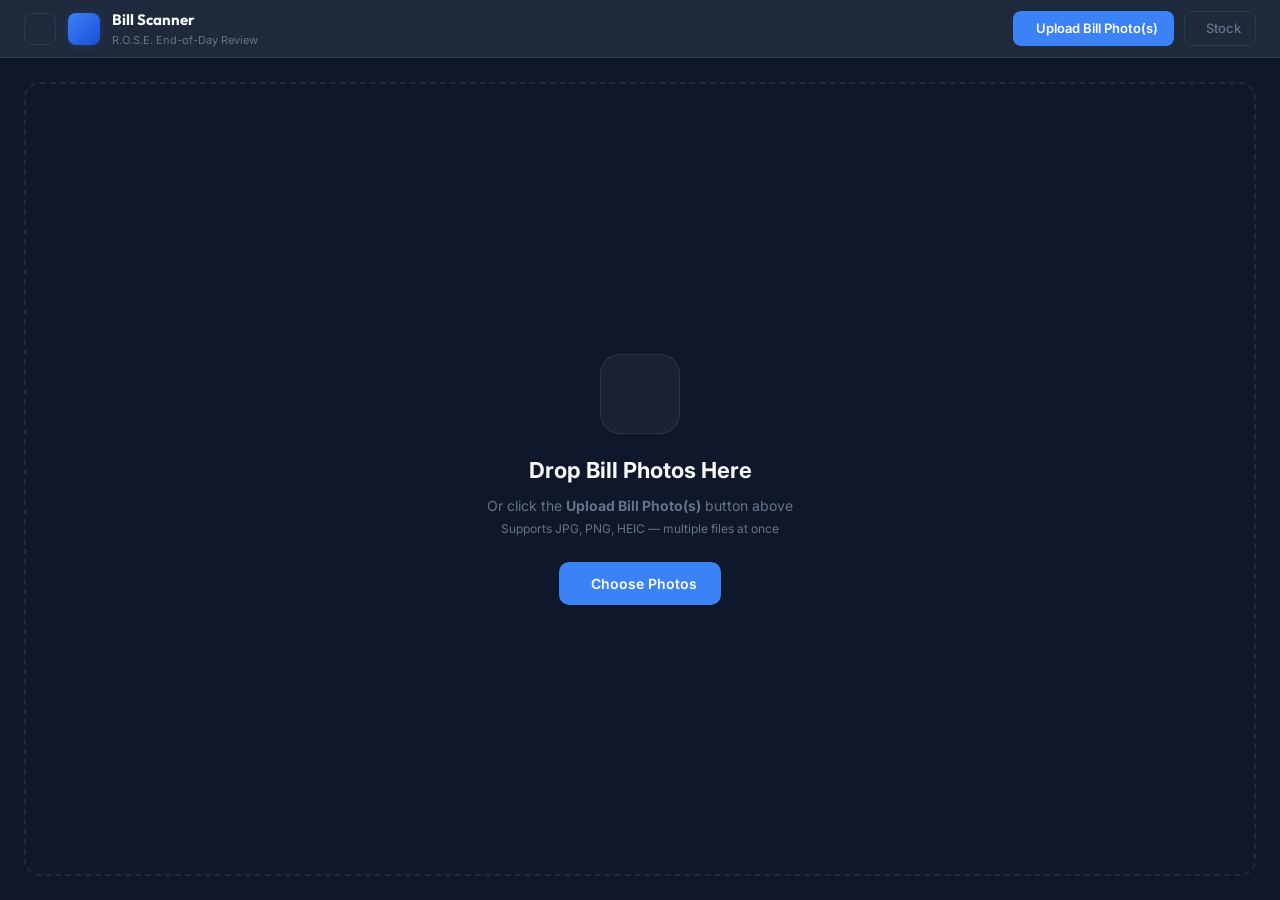
==== static/scan.html @ 7649dea7 "Update workshop command center" ====
<!DOCTYPE html>
<html lang="th">
<head>
  <meta charset="UTF-8">
  <meta name="viewport" content="width=device-width, initial-scale=1.0">
  <title>🧾 Bill Scanner — R.O.S.E.</title>
  <link href="https://fonts.googleapis.com/css2?family=Inter:wght@300;400;500;600;700&family=Outfit:wght@600;700;800&display=swap" rel="stylesheet">
  <script src="https://unpkg.com/lucide@latest"></script>
  <link rel="stylesheet" href="/static/chat.css">
  <link rel="stylesheet" href="/static/scan.css">
</head>
<body class="scan-page">

  <!-- ── TOP HEADER ── -->
  <header class="scan-topbar">
    <div class="scan-brand">
      <a href="/dashboard" class="back-link"><i data-lucide="arrow-left"></i></a>
      <div class="brand-icon-wrap sm"><i data-lucide="scan-line"></i></div>
      <div>
        <span class="brand-title">Bill Scanner</span>
        <span class="brand-sub">R.O.S.E. End-of-Day Review</span>
      </div>
    </div>

    <div class="scan-queue-info" id="queue-info" style="display:none">
      <button class="queue-nav" id="btn-prev" onclick="navigateQueue(-1)"><i data-lucide="chevron-left"></i></button>
      <span id="queue-label">Bill 1 of 1</span>
      <button class="queue-nav" id="btn-next" onclick="navigateQueue(1)"><i data-lucide="chevron-right"></i></button>
    </div>

    <div class="scan-header-actions">
      <label class="btn-upload" for="file-input">
        <i data-lucide="upload"></i> Upload Bill Photo(s)
        <input type="file" id="file-input" accept="image/*" multiple style="display:none" onchange="handleFileUpload(event)">
      </label>
      <a href="/stock" class="btn-secondary"><i data-lucide="package"></i> Stock</a>
    </div>
  </header>

  <!-- ── UPLOAD DROP ZONE (shown when no bill) ── -->
  <div class="drop-zone" id="drop-zone" ondragover="event.preventDefault()" ondrop="handleDrop(event)">
    <div class="drop-zone-inner">
      <div class="drop-icon"><i data-lucide="scan-line"></i></div>
      <h2>Drop Bill Photos Here</h2>
      <p>Or click the <strong>Upload Bill Photo(s)</strong> button above</p>
      <p class="drop-hint">Supports JPG, PNG, HEIC — multiple files at once</p>
      <label class="btn-upload-lg" for="file-input">
        <i data-lucide="image-plus"></i> Choose Photos
      </label>
    </div>
  </div>

  <!-- ── SPLIT VIEW (shown when bill is loaded) ── -->
  <div class="scan-split" id="scan-split" style="display:none">

    <!-- LEFT: Bill image -->
    <div class="scan-left" id="scan-left">
      <div class="image-toolbar">
        <span class="img-label" id="img-label">bill_photo.jpg</span>
        <div class="img-tools">
          <button onclick="zoomIn()" title="Zoom in"><i data-lucide="zoom-in"></i></button>
          <button onclick="zoomOut()" title="Zoom out"><i data-lucide="zoom-out"></i></button>
          <button onclick="resetZoom()" title="Reset zoom"><i data-lucide="maximize-2"></i></button>
        </div>
      </div>
      <div class="image-viewport" id="image-viewport">
        <img id="bill-image" src="" alt="Bill photo" draggable="false">
      </div>
      <div class="ai-badge" id="ai-badge">
        <i data-lucide="cpu"></i> <span id="ai-badge-text">AI Extracted</span>
      </div>
    </div>

    <!-- RIGHT: Editable review form -->
    <div class="scan-right" id="scan-right">
      <div class="review-scroll">

        <!-- Math check banner -->
        <div class="math-banner" id="math-banner" style="display:none">
          <i data-lucide="alert-triangle"></i>
          <span id="math-banner-text">Total mismatch — please verify amounts</span>
        </div>

        <!-- Section: Customer & Vehicle -->
        <div class="review-section">
          <div class="section-label"><i data-lucide="user"></i> Customer Info</div>
          <div class="review-grid">
            <div class="review-field">
              <label>Customer Name</label>
              <input type="text" id="r-customer-name" placeholder="ชื่อลูกค้า">
            </div>
            <div class="review-field">
              <label>Phone</label>
              <input type="text" id="r-customer-phone" placeholder="08X-XXX-XXXX">
            </div>
          </div>
        </div>

        <div class="review-section">
          <div class="section-label"><i data-lucide="car"></i> Vehicle Info</div>
          <div class="review-grid">
            <div class="review-field">
              <label>License Plate ★</label>
              <input type="text" id="r-plate" placeholder="กข 1234 กรุงเทพ">
            </div>
            <div class="review-field">
              <label>Year</label>
              <input type="number" id="r-year" placeholder="2020" min="1990" max="2030">
            </div>
            <div class="review-field">
              <label>Brand</label>
              <input type="text" id="r-brand" placeholder="Toyota" list="brand-list">
              <datalist id="brand-list">
                <option value="Toyota"><option value="Honda"><option value="Isuzu">
                <option value="Mitsubishi"><option value="Nissan"><option value="Mazda">
                <option value="Ford"><option value="Chevrolet"><option value="BMW">
                <option value="Mercedes-Benz"><option value="Suzuki"><option value="Subaru">
              </datalist>
            </div>
            <div class="review-field">
              <label>Model</label>
              <input type="text" id="r-model" placeholder="Camry">
            </div>
            <div class="review-field" style="grid-column:span 2">
              <label>Submodel / Grade</label>
              <input type="text" id="r-submodel" placeholder="e.g. 2.5 Hybrid, 1.6 Turbo, 4x4 AT">
            </div>
            <div class="review-field">
              <label>Engine Size</label>
              <input type="text" id="r-engine" placeholder="e.g. 2.5L, 1600cc">
            </div>
            <div class="review-field">
              <label>Fuel Type</label>
              <select id="r-fuel">
                <option value="">— Select —</option>
                <option value="เบนซิน">⛽ เบนซิน (Gasoline)</option>
                <option value="ดีเซล">⛽ ดีเซล (Diesel)</option>
                <option value="ไฮบริด">⚡ ไฮบริด (Hybrid)</option>
                <option value="EV">🔋 EV (Electric)</option>
                <option value="LPG">LPG / NGV</option>
              </select>
            </div>
            <div class="review-field">
              <label>Transmission</label>
              <select id="r-transmission">
                <option value="">— Select —</option>
                <option value="อัตโนมัติ">อัตโนมัติ (Auto)</option>
                <option value="ธรรมดา">ธรรมดา (Manual)</option>
                <option value="CVT">CVT</option>
                <option value="DCT">DCT (Dual Clutch)</option>
              </select>
            </div>
            <div class="review-field">
              <label>Color</label>
              <input type="text" id="r-color" placeholder="e.g. ขาว, ดำ, เทา">
            </div>
            <div class="review-field">
              <label>Mileage (km)</label>
              <input type="number" id="r-mileage" placeholder="52000">
            </div>
            <div class="review-field">
              <label>Date</label>
              <input type="text" id="r-date" placeholder="DD/MM/YYYY">
            </div>
          </div>
        </div>

        <!-- Section: Parts & Services -->
        <div class="review-section">
          <div class="section-label"><i data-lucide="wrench"></i> Parts & Services</div>
          <table class="items-table" id="items-table">
            <thead>
              <tr>
                <th>Description</th>
                <th class="num-col">Qty</th>
                <th class="num-col">Unit Price ฿</th>
                <th class="num-col">Total ฿</th>
                <th class="act-col"></th>
              </tr>
            </thead>
            <tbody id="items-tbody">
              <!-- rows injected by JS -->
            </tbody>
          </table>
          <button class="btn-add-row" onclick="addItemRow()">
            <i data-lucide="plus"></i> Add Row
          </button>
        </div>

        <!-- Section: Totals -->
        <div class="review-section">
          <div class="review-grid">
            <div class="review-field">
              <label>Mechanic</label>
              <input type="text" id="r-mechanic" placeholder="ช่างสมชาย">
            </div>
            <div class="review-field">
              <label>Labor Cost ฿</label>
              <input type="number" id="r-labor" placeholder="500" step="0.01" oninput="recalcTotal()">
            </div>
            <div class="review-field total-field" style="grid-column:span 2">
              <label>Grand Total ฿</label>
              <input type="number" id="r-total" placeholder="0.00" step="0.01">
              <span class="total-auto-note" id="total-auto-note"></span>
            </div>
          </div>
          <div class="review-field" style="margin-top:8px">
            <label>Notes</label>
            <textarea id="r-notes" rows="2" placeholder="หมายเหตุ..."></textarea>
          </div>
        </div>

        <!-- Action buttons -->
        <div class="review-actions">
          <button class="btn-reject" onclick="rejectBill()">
            <i data-lucide="x-circle"></i> Reject
          </button>
          <button class="btn-confirm-bill" id="btn-confirm" onclick="confirmBill()">
            <i data-lucide="check-circle"></i> Confirm & Post
          </button>
        </div>

      </div><!-- /review-scroll -->
    </div><!-- /scan-right -->
  </div><!-- /scan-split -->

  <!-- Processing overlay -->
  <div class="processing-overlay" id="processing-overlay" style="display:none">
    <div class="processing-box">
      <div class="processing-spinner"></div>
      <div class="processing-label" id="processing-label">AI is reading the bill...</div>
    </div>
  </div>

  <!-- Success toast -->
  <div id="toast-container" class="toast-container"></div>

  <script src="/static/scan.js"></script>
</body>
</html>
---- static/chat.css ----
/* ── Auto Service Command Center — chat.css v3.0.0 ── */
@import url('https://fonts.googleapis.com/css2?family=Kanit:wght@300;400;500;600;700&family=Outfit:wght@500;600;700;800&family=Sarabun:wght@300;400;500;600;700&display=swap');

:root {
  --bg-app:        #0f172a;
  --bg-sidebar:    #1e293b;
  --bg-card:       rgba(30, 41, 59, 0.7);
  --bg-card-solid: #1e293b;
  --bg-input:      #0f172a;
  --border:        rgba(255, 255, 255, 0.08);
  --text-primary:  #f8fafc;
  --text-secondary: #94a3b8;
  --text-muted:    #64748b;
  --accent:        #3b82f6;
  --accent-hover:  #2563eb;
  --accent-glow:   rgba(59, 130, 246, 0.2);
  --success:       #10b981;
  --danger:        #ef4444;
  --warning:       #f59e0b;
  --sidebar-w:     250px;
  --radius-lg:     14px;
  --radius-md:     10px;
  --radius-sm:     6px;
}

*, *::before, *::after { box-sizing: border-box; margin: 0; padding: 0; }
html, body { height: 100%; overflow: hidden; }
body {
  font-family: 'Kanit', 'Sarabun', 'Inter', sans-serif;
  background: radial-gradient(circle at top right, #1e293b 0%, #0f172a 60%, #090d16 100%);
  color: var(--text-primary);
  font-size: 14px;
  line-height: 1.5;
}

/* App Layout Shell */
.app-shell {
  display: flex;
  height: 100vh;
  width: 100vw;
  overflow: hidden;
  position: relative;
}

/* ── 1. SIDEBAR ── */
.sidebar {
  width: var(--sidebar-w);
  min-width: var(--sidebar-w);
  background: var(--bg-sidebar);
  border-right: 1px solid var(--border);
  display: flex;
  flex-direction: column;
  padding: 16px 12px;
  overflow-y: auto;
  z-index: 10;
}

.sidebar-brand {
  display: flex;
  align-items: center;
  gap: 12px;
  padding: 8px 6px 16px 6px;
  margin-bottom: 8px;
  border-bottom: 1px solid var(--border);
}

.brand-icon-wrap {
  width: 40px; height: 40px;
  border-radius: var(--radius-md);
  background: linear-gradient(135deg, #3b82f6, #1d4ed8);
  display: flex; align-items: center; justify-content: center;
  color: #fff;
  box-shadow: 0 0 12px var(--accent-glow);
}

.sidebar-brand h1 {
  font-family: 'Outfit', sans-serif;
  font-size: 1.1rem;
  font-weight: 700;
  background: linear-gradient(to right, #ffffff, #93c5fd);
  -webkit-background-clip: text;
  -webkit-text-fill-color: transparent;
  line-height: 1.1;
}

.sidebar-brand span {
  font-size: 0.75rem;
  color: var(--text-muted);
}

.sidebar-section-label {
  font-size: 0.7rem;
  font-weight: 700;
  letter-spacing: 0.05em;
  color: var(--text-muted);
  padding: 12px 10px 4px 10px;
}

.side-nav {
  display: flex;
  flex-direction: column;
  gap: 2px;
}

.nav-item {
  display: flex;
  align-items: center;
  gap: 10px;
  padding: 9px 12px;
  border-radius: var(--radius-sm);
  color: var(--text-secondary);
  text-decoration: none;
  font-size: 0.88rem;
  font-weight: 400;
  transition: all 0.15s ease;
  position: relative;
}

.nav-item svg { width: 17px; height: 17px; color: var(--text-muted); transition: color 0.15s; }

.nav-item:hover {
  background: rgba(255, 255, 255, 0.05);
  color: var(--text-primary);
}

.nav-item:hover svg { color: #60a5fa; }

.nav-item.active {
  background: var(--accent-glow);
  color: #60a5fa;
  font-weight: 500;
  border-left: 3px solid var(--accent);
}

.nav-item.active svg { color: #60a5fa; }

.nav-item .badge {
  margin-left: auto;
  background: rgba(59, 130, 246, 0.2);
  color: #60a5fa;
  padding: 1px 7px;
  border-radius: 10px;
  font-size: 0.75rem;
  font-weight: 600;
}

.nav-item .badge.danger {
  background: rgba(239, 68, 68, 0.2);
  color: #f87171;
}

.sidebar-footer {
  padding-top: 12px;
  border-top: 1px solid var(--border);
  display: flex;
  flex-direction: column;
  gap: 6px;
  font-size: 0.8rem;
}

.api-status { display: flex; align-items: center; gap: 6px; color: var(--text-secondary); }
.status-dot { width: 8px; height: 8px; border-radius: 50%; background: var(--success); box-shadow: 0 0 8px var(--success); }
.track-link { color: #60a5fa; text-decoration: none; display: inline-flex; align-items: center; gap: 4px; }
.track-link:hover { text-decoration: underline; }

/* ── 2. MAIN WORKSPACE ── */
.workspace-main {
  flex: 1;
  display: flex;
  flex-direction: column;
  height: 100vh;
  overflow: hidden;
  background: rgba(15, 23, 42, 0.4);
}

.top-header {
  height: 60px;
  padding: 0 24px;
  background: rgba(30, 41, 59, 0.8);
  backdrop-filter: blur(12px);
  border-bottom: 1px solid var(--border);
  display: flex;
  align-items: center;
  justify-content: space-between;
  gap: 16px;
}

.header-search {
  display: flex;
  align-items: center;
  gap: 10px;
  background: var(--bg-input);
  border: 1px solid var(--border);
  padding: 8px 14px;
  border-radius: var(--radius-md);
  width: 360px;
}

.header-search svg { color: var(--text-muted); width: 16px; height: 16px; }
.header-search input {
  background: transparent;
  border: none;
  outline: none;
  color: var(--text-primary);
  width: 100%;
  font-size: 0.85rem;
}

.header-actions { display: flex; align-items: center; gap: 12px; }

.btn-primary {
  background: linear-gradient(135deg, #2563eb, #1d4ed8);
  color: #fff;
  border: none;
  padding: 8px 16px;
  border-radius: var(--radius-sm);
  font-size: 0.88rem;
  font-weight: 500;
  cursor: pointer;
  display: inline-flex;
  align-items: center;
  gap: 6px;
  transition: transform 0.15s, box-shadow 0.15s;
}

.btn-primary:hover { transform: translateY(-1px); box-shadow: 0 4px 12px var(--accent-glow); }

.btn-secondary {
  background: rgba(255, 255, 255, 0.08);
  color: var(--text-primary);
  border: 1px solid var(--border);
  padding: 8px 16px;
  border-radius: var(--radius-sm);
  font-size: 0.88rem;
  cursor: pointer;
  display: inline-flex;
  align-items: center;
  gap: 6px;
}

.btn-secondary:hover { background: rgba(255, 255, 255, 0.12); }

.btn-icon {
  width: 36px; height: 36px;
  border-radius: var(--radius-sm);
  background: rgba(255, 255, 255, 0.05);
  border: 1px solid var(--border);
  color: var(--text-primary);
  display: flex; align-items: center; justify-content: center;
  cursor: pointer;
}

.btn-icon:hover { background: rgba(255, 255, 255, 0.1); }

.user-profile {
  display: flex;
  align-items: center;
  gap: 10px;
  padding-left: 12px;
  border-left: 1px solid var(--border);
}

.user-profile img { width: 34px; height: 34px; border-radius: 50%; object-fit: cover; }
.user-name { font-size: 0.85rem; font-weight: 500; }
.user-role { font-size: 0.72rem; color: var(--text-muted); }

/* Tab Content Areas */
.tab-content {
  flex: 1;
  padding: 24px;
  overflow-y: auto;
  display: none;
}

.tab-content.active { display: block; }

.section-title-bar {
  display: flex;
  justify-content: space-between;
  align-items: center;
  margin-bottom: 20px;
}

.section-title-bar h2 {
  font-size: 1.25rem;
  font-weight: 600;
  display: flex;
  align-items: center;
  gap: 10px;
  color: #93c5fd;
}

/* KPI Cards Grid */
.kpi-grid {
  display: grid;
  grid-template-columns: repeat(4, 1fr);
  gap: 16px;
  margin-bottom: 24px;
}

.kpi-card {
  background: var(--bg-card);
  border: 1px solid var(--border);
  border-radius: var(--radius-lg);
  padding: 18px 20px;
  backdrop-filter: blur(8px);
}

.kpi-header {
  display: flex;
  justify-content: space-between;
  align-items: center;
  color: var(--text-secondary);
  font-size: 0.85rem;
}

.kpi-icon {
  width: 36px; height: 36px;
  border-radius: 8px;
  display: flex; align-items: center; justify-content: center;
}

.kpi-card.income .kpi-icon { background: rgba(16, 185, 129, 0.15); color: var(--success); }
.kpi-card.active-repairs .kpi-icon { background: rgba(59, 130, 246, 0.15); color: var(--accent); }
.kpi-card.low-stock .kpi-icon { background: rgba(245, 158, 11, 0.15); color: var(--warning); }
.kpi-card.overdue .kpi-icon { background: rgba(239, 68, 68, 0.15); color: var(--danger); }

.kpi-value {
  font-size: 1.6rem;
  font-weight: 700;
  margin: 10px 0 4px 0;
  font-family: 'Outfit', sans-serif;
}

.kpi-sub { font-size: 0.78rem; display: flex; align-items: center; gap: 4px; }
.kpi-sub.green { color: #34d399; }
.kpi-sub.blue { color: #60a5fa; }
.kpi-sub.amber { color: #fbbf24; }
.kpi-sub.red { color: #f87171; }

/* Dashboard Body Grid */
.dashboard-body-grid {
  display: grid;
  grid-template-columns: 2.2fr 1fr;
  gap: 20px;
}

.dash-card {
  background: var(--bg-card);
  border: 1px solid var(--border);
  border-radius: var(--radius-lg);
  padding: 20px;
}

.card-header {
  display: flex;
  justify-content: space-between;
  align-items: center;
  margin-bottom: 16px;
  padding-bottom: 12px;
  border-bottom: 1px solid var(--border);
}

.card-header h3 {
  font-size: 1rem;
  font-weight: 600;
  display: flex;
  align-items: center;
  gap: 8px;
  color: var(--text-primary);
}

.table-filter-pills { display: flex; gap: 6px; }

.pill {
  padding: 4px 10px;
  border-radius: 20px;
  font-size: 0.78rem;
  background: rgba(255, 255, 255, 0.05);
  border: 1px solid var(--border);
  color: var(--text-secondary);
  cursor: pointer;
}

.pill.active {
  background: rgba(59, 130, 246, 0.2);
  color: #60a5fa;
  border-color: var(--accent);
}

/* Data Tables */
.table-responsive { overflow-x: auto; }

.data-table {
  width: 100%;
  border-collapse: collapse;
  text-align: left;
  font-size: 0.85rem;
}

.data-table th {
  padding: 10px 12px;
  color: var(--text-muted);
  font-weight: 500;
  border-bottom: 1px solid var(--border);
  white-space: nowrap;
}

.data-table td {
  padding: 12px;
  border-bottom: 1px solid rgba(255, 255, 255, 0.04);
}

.data-table tbody tr:hover { background: rgba(255, 255, 255, 0.02); }

.status-badge {
  display: inline-flex;
  align-items: center;
  gap: 4px;
  padding: 3px 10px;
  border-radius: 12px;
  font-size: 0.76rem;
  font-weight: 500;
}

.status-badge.approved { background: rgba(16, 185, 129, 0.15); color: #34d399; }
.status-badge.pending { background: rgba(245, 158, 11, 0.15); color: #fbbf24; }
.status-badge.draft { background: rgba(59, 130, 246, 0.15); color: #60a5fa; }

.btn-sm {
  padding: 4px 8px;
  border-radius: 4px;
  background: rgba(255, 255, 255, 0.06);
  border: 1px solid var(--border);
  color: var(--text-primary);
  cursor: pointer;
  font-size: 0.78rem;
}

.btn-sm:hover { background: rgba(255, 255, 255, 0.12); }

/* POS Grid */
.pos-layout-grid {
  display: grid;
  grid-template-columns: 2fr 1fr;
  gap: 20px;
}

.pos-parts-grid {
  display: grid;
  grid-template-columns: repeat(auto-fill, minmax(180px, 1fr));
  gap: 12px;
  margin-top: 16px;
}

.pos-item-card {
  background: rgba(15, 23, 42, 0.6);
  border: 1px solid var(--border);
  border-radius: var(--radius-md);
  padding: 14px;
  cursor: pointer;
  transition: all 0.15s;
}

.pos-item-card:hover {
  border-color: var(--accent);
  transform: translateY(-2px);
}

.pos-item-title { font-weight: 500; margin-bottom: 4px; color: var(--text-primary); }
.pos-item-price { color: #34d399; font-weight: 600; }
.pos-item-stock { font-size: 0.75rem; color: var(--text-muted); }

.pos-cart-list { margin: 16px 0; min-height: 200px; }
.pos-total-row { display: flex; justify-content: space-between; font-size: 1.2rem; font-weight: 600; color: #34d399; }
.btn-block { width: 100%; justify-content: center; }

/* ── 3. FLOATING / BOTTOM AI COPILOT DRAWER ── */
.ai-copilot-drawer {
  position: fixed;
  bottom: 0;
  right: 24px;
  width: 480px;
  background: #1e293b;
  border: 1px solid var(--accent);
  border-bottom: none;
  border-radius: 16px 16px 0 0;
  box-shadow: 0 -8px 32px rgba(0, 0, 0, 0.5);
  z-index: 100;
  transition: transform 0.3s cubic-bezier(0.16, 1, 0.3, 1);
}

.ai-copilot-drawer.collapsed {
  transform: translateY(calc(100% - 56px));
}

.copilot-header {
  height: 56px;
  padding: 0 16px;
  display: flex;
  align-items: center;
  justify-content: space-between;
  background: linear-gradient(135deg, rgba(37, 99, 235, 0.2), rgba(30, 41, 59, 0.9));
  border-radius: 16px 16px 0 0;
  cursor: pointer;
  border-bottom: 1px solid var(--border);
}

.copilot-title { display: flex; align-items: center; gap: 10px; }
.copilot-avatar {
  width: 32px; height: 32px;
  border-radius: 50%;
  background: var(--accent);
  display: flex; align-items: center; justify-content: center;
  color: white;
}

.copilot-title strong { font-size: 0.9rem; color: var(--text-primary); }
.copilot-title small { display: block; font-size: 0.72rem; color: var(--text-secondary); }

.copilot-controls { display: flex; align-items: center; gap: 8px; }
.kbd-shortcut {
  font-size: 0.7rem;
  background: rgba(0, 0, 0, 0.4);
  padding: 2px 6px;
  border-radius: 4px;
  color: var(--text-muted);
}

.btn-icon-sm { background: none; border: none; color: var(--text-primary); cursor: pointer; }

.copilot-body {
  height: 420px;
  display: flex;
  flex-direction: column;
  background: var(--bg-app);
}

/* Agent Panel */
.agent-panel {
  background: rgba(15, 23, 42, 0.9);
  padding: 8px 12px;
  border-bottom: 1px solid var(--border);
  display: none;
}

.agent-panel.open { display: block; }

.agent-panel-header {
  display: flex;
  justify-content: space-between;
  font-size: 0.75rem;
  color: var(--text-secondary);
  margin-bottom: 6px;
}

.agent-panel-title { display: flex; align-items: center; gap: 6px; font-weight: 500; }
.agent-pulse-dot { width: 6px; height: 6px; border-radius: 50%; background: #60a5fa; box-shadow: 0 0 6px #60a5fa; }

.agent-pipeline-track {
  display: flex;
  gap: 6px;
  overflow-x: auto;
  padding-bottom: 4px;
}

.agent-node {
  background: rgba(255, 255, 255, 0.05);
  border: 1px solid var(--border);
  border-radius: 6px;
  padding: 4px 8px;
  font-size: 0.72rem;
  white-space: nowrap;
}

.agent-node.active { border-color: var(--accent); color: #60a5fa; }
.agent-node.done { border-color: var(--success); color: #34d399; }

/* Chat Thread */
.chat-thread {
  flex: 1;
  padding: 12px;
  overflow-y: auto;
  display: flex;
  flex-direction: column;
  gap: 12px;
}

.msg-row { display: flex; gap: 8px; max-width: 90%; }
.msg-row.user { margin-left: auto; flex-direction: row-reverse; }
.avatar-bot {
  width: 28px; height: 28px; border-radius: 50%;
  background: var(--accent);
  display: flex; align-items: center; justify-content: center;
  color: white; flex-shrink: 0;
}
.avatar-bot svg { width: 14px; height: 14px; }

.bubble {
  padding: 10px 14px;
  border-radius: 12px;
  font-size: 0.85rem;
}

.bot-bubble { background: #1e293b; border: 1px solid var(--border); }
.user-bubble { background: var(--accent); color: white; }

.example-chips { display: flex; flex-wrap: wrap; gap: 6px; margin-top: 8px; }
.chip {
  background: rgba(255, 255, 255, 0.06);
  border: 1px solid var(--border);
  padding: 3px 8px;
  border-radius: 12px;
  font-size: 0.75rem;
  cursor: pointer;
}

.chip:hover { background: rgba(59, 130, 246, 0.2); border-color: var(--accent); color: #93c5fd; }

.copilot-input-area {
  padding: 10px;
  background: #1e293b;
  border-top: 1px solid var(--border);
  display: flex;
  gap: 8px;
}

.copilot-input-area textarea {
  flex: 1;
  background: var(--bg-input);
  border: 1px solid var(--border);
  border-radius: var(--radius-sm);
  padding: 8px 10px;
  color: var(--text-primary);
  outline: none;
  resize: none;
  font-size: 0.85rem;
}

.send-btn {
  width: 36px; height: 36px;
  border-radius: var(--radius-sm);
  background: var(--accent);
  border: none;
  color: white;
  display: flex; align-items: center; justify-content: center;
  cursor: pointer;
}

/* Modals & Backdrops */
.modal-backdrop {
  position: fixed;
  top: 0; left: 0; right: 0; bottom: 0;
  background: rgba(0, 0, 0, 0.7);
  backdrop-filter: blur(4px);
  display: flex; align-items: center; justify-content: center;
  z-index: 200;
}

.modal-box {
  background: #1e293b;
  border: 1px solid var(--border);
  border-radius: var(--radius-lg);
  padding: 24px;
  width: 440px;
  max-width: 90vw;
  box-shadow: 0 12px 36px rgba(0, 0, 0, 0.5);
}

.modal-box.large { width: 620px; }

.modal-box h3 { font-size: 1.1rem; margin-bottom: 6px; display: flex; align-items: center; gap: 8px; color: #93c5fd; }
.modal-sub { font-size: 0.82rem; color: var(--text-secondary); margin-bottom: 16px; }

.form-group { margin-bottom: 14px; }
.form-group label { display: block; font-size: 0.82rem; color: var(--text-secondary); margin-bottom: 4px; }
.form-input {
  width: 100%;
  padding: 9px 12px;
  background: var(--bg-input);
  border: 1px solid var(--border);
  border-radius: var(--radius-sm);
  color: var(--text-primary);
  font-size: 0.88rem;
  outline: none;
}

.form-grid-2 { display: grid; grid-template-columns: 1fr 1fr; gap: 12px; }

.modal-actions { display: flex; gap: 10px; margin-top: 20px; justify-content: flex-end; }
.btn-cancel { background: rgba(255, 255, 255, 0.05); border: 1px solid var(--border); color: var(--text-secondary); padding: 8px 16px; border-radius: var(--radius-sm); cursor: pointer; }

/* Toast */
.toast-container { position: fixed; top: 20px; right: 20px; z-index: 300; display: flex; flex-direction: column; gap: 8px; }
.toast { padding: 12px 18px; border-radius: 8px; background: #1e293b; border-left: 4px solid var(--accent); color: white; font-size: 0.85rem; box-shadow: 0 4px 12px rgba(0,0,0,0.4); }
---- static/scan.css ----
/* ── R.O.S.E. Bill Scanner — scan.css ── */

/* ── Variables not in chat.css ── */
.scan-page {
  --bg-hover: hsl(225, 18%, 18%);
  --accent-hover: hsl(248, 75%, 60%);
  --success-soft: hsla(145, 65%, 45%, 0.12);
  --danger-soft: hsla(355, 75%, 55%, 0.12);
  overflow: hidden;
  height: 100vh;
  display: flex;
  flex-direction: column;
  background: var(--bg-app);
  color: var(--text-primary);
  font-family: 'Inter', sans-serif;
}

/* ── Top bar ── */
.scan-topbar {
  display: flex;
  align-items: center;
  justify-content: space-between;
  padding: 0 24px;
  height: 58px;
  background: var(--bg-sidebar);
  border-bottom: 1px solid var(--border);
  flex-shrink: 0;
  gap: 16px;
}
.scan-brand { display: flex; align-items: center; gap: 12px; }
.back-link {
  width: 32px; height: 32px; border-radius: 8px;
  display: flex; align-items: center; justify-content: center;
  color: var(--text-muted); border: 1px solid var(--border);
  text-decoration: none; transition: all 0.2s;
}
.back-link:hover { color: var(--text-primary); border-color: var(--accent); }
.back-link svg { width: 15px; height: 15px; }
.brand-icon-wrap.sm { width: 32px; height: 32px; border-radius: 8px; }
.brand-icon-wrap.sm svg { width: 16px; height: 16px; }
.brand-title { font-family: 'Outfit', sans-serif; font-weight: 700; font-size: 15px; display: block; }
.brand-sub { font-size: 11px; color: var(--text-muted); display: block; }

.scan-queue-info {
  display: flex; align-items: center; gap: 10px;
  font-size: 13px; font-weight: 600; color: var(--text-primary);
}
.queue-nav {
  width: 28px; height: 28px; border-radius: 6px;
  border: 1px solid var(--border); background: transparent;
  color: var(--text-muted); cursor: pointer; display: flex;
  align-items: center; justify-content: center; transition: all 0.2s;
}
.queue-nav:hover { color: var(--text-primary); border-color: var(--accent); }
.queue-nav svg { width: 14px; height: 14px; }
.queue-nav:disabled { opacity: 0.3; cursor: default; }

.scan-header-actions { display: flex; align-items: center; gap: 10px; }
.btn-upload {
  display: flex; align-items: center; gap: 7px;
  padding: 8px 16px; border-radius: 8px;
  background: var(--accent); color: white;
  font-size: 13px; font-weight: 600; cursor: pointer;
  border: none; transition: background 0.2s; white-space: nowrap;
}
.btn-upload:hover { background: var(--accent-hover); }
.btn-upload svg { width: 15px; height: 15px; }
.btn-secondary {
  display: flex; align-items: center; gap: 7px;
  padding: 7px 14px; border-radius: 8px;
  border: 1px solid var(--border); background: transparent;
  color: var(--text-muted); font-size: 13px; font-weight: 500;
  cursor: pointer; text-decoration: none; transition: all 0.2s;
}
.btn-secondary:hover { color: var(--text-primary); border-color: var(--accent); }
.btn-secondary svg { width: 14px; height: 14px; }

/* ── Drop zone ── */
.drop-zone {
  flex: 1; display: flex; align-items: center; justify-content: center;
  border: 2px dashed var(--border);
  margin: 24px; border-radius: 16px;
  transition: border-color 0.3s, background 0.3s;
}
.drop-zone.dragover {
  border-color: var(--accent);
  background: hsla(248, 80%, 65%, 0.05);
}
.drop-zone-inner { text-align: center; max-width: 400px; }
.drop-icon {
  width: 80px; height: 80px; border-radius: 20px;
  background: var(--bg-card); border: 1px solid var(--border);
  display: flex; align-items: center; justify-content: center;
  margin: 0 auto 20px;
}
.drop-icon svg { width: 36px; height: 36px; color: var(--accent); }
.drop-zone-inner h2 { font-size: 22px; font-weight: 700; margin-bottom: 8px; }
.drop-zone-inner p { color: var(--text-muted); font-size: 14px; margin: 4px 0; }
.drop-hint { font-size: 12px !important; }
.btn-upload-lg {
  display: inline-flex; align-items: center; gap: 8px;
  margin-top: 20px; padding: 11px 24px; border-radius: 10px;
  background: var(--accent); color: white;
  font-size: 14px; font-weight: 600; cursor: pointer;
  transition: background 0.2s;
}
.btn-upload-lg:hover { background: var(--accent-hover); }
.btn-upload-lg svg { width: 16px; height: 16px; }

/* ── Split view ── */
.scan-split {
  flex: 1; display: flex; overflow: hidden;
  gap: 0;
}

/* LEFT panel */
.scan-left {
  width: 45%; min-width: 300px; max-width: 600px;
  display: flex; flex-direction: column;
  background: hsl(225, 22%, 7%);
  border-right: 1px solid var(--border);
  position: relative;
}
.image-toolbar {
  display: flex; align-items: center; justify-content: space-between;
  padding: 10px 16px; border-bottom: 1px solid var(--border);
  background: var(--bg-sidebar); flex-shrink: 0;
}
.img-label { font-size: 12px; color: var(--text-muted); font-family: monospace; }
.img-tools { display: flex; gap: 4px; }
.img-tools button {
  width: 28px; height: 28px; border-radius: 6px;
  border: 1px solid var(--border); background: transparent;
  color: var(--text-muted); cursor: pointer; display: flex;
  align-items: center; justify-content: center; transition: all 0.2s;
}
.img-tools button:hover { color: var(--text-primary); border-color: var(--accent); }
.img-tools button svg { width: 13px; height: 13px; }
.image-viewport {
  flex: 1; overflow: auto; display: flex;
  align-items: flex-start; justify-content: center; padding: 16px;
  cursor: grab; user-select: none;
}
.image-viewport:active { cursor: grabbing; }
#bill-image {
  max-width: 100%; height: auto; border-radius: 8px;
  box-shadow: 0 4px 24px rgba(0,0,0,0.5);
  transform-origin: top center;
  transition: transform 0.15s ease;
}
.ai-badge {
  position: absolute; bottom: 16px; left: 50%; transform: translateX(-50%);
  display: flex; align-items: center; gap: 6px;
  background: var(--bg-card); border: 1px solid var(--border);
  color: var(--accent); font-size: 11px; font-weight: 600;
  padding: 5px 12px; border-radius: 20px;
  box-shadow: 0 2px 12px rgba(0,0,0,0.4);
  white-space: nowrap; letter-spacing: 0.04em;
}
.ai-badge svg { width: 12px; height: 12px; }

/* RIGHT panel */
.scan-right {
  flex: 1; overflow: hidden; display: flex; flex-direction: column;
  background: var(--bg-app);
}
.review-scroll {
  flex: 1; overflow-y: auto; padding: 20px 28px 24px;
}
.review-scroll::-webkit-scrollbar { width: 4px; }
.review-scroll::-webkit-scrollbar-thumb { background: var(--border); border-radius: 2px; }

/* Math error banner */
.math-banner {
  display: flex; align-items: center; gap: 10px;
  padding: 10px 16px; border-radius: 8px; margin-bottom: 16px;
  background: var(--danger-soft); border: 1px solid hsla(355,75%,55%,0.3);
  color: #fca5a5; font-size: 13px; font-weight: 500;
}
.math-banner svg { width: 15px; height: 15px; flex-shrink: 0; }

/* Review sections */
.review-section {
  margin-bottom: 20px; padding-bottom: 20px;
  border-bottom: 1px solid var(--border);
}
.review-section:last-of-type { border-bottom: none; }
.section-label {
  display: flex; align-items: center; gap: 7px;
  font-size: 11px; font-weight: 700; color: var(--text-muted);
  letter-spacing: 0.08em; text-transform: uppercase;
  margin-bottom: 14px;
}
.section-label svg { width: 13px; height: 13px; }
.review-grid {
  display: grid; grid-template-columns: 1fr 1fr; gap: 12px;
}
.review-field { display: flex; flex-direction: column; gap: 5px; }
.review-field label {
  font-size: 11px; font-weight: 600; color: var(--text-muted);
  letter-spacing: 0.03em;
}
.review-field input, .review-field textarea, .review-field select {
    background: var(--bg-card); border: 1px solid var(--border);
    color: var(--text-primary); border-radius: 7px;
    padding: 8px 10px; font-size: 13px; font-family: 'Inter', sans-serif;
    transition: border-color 0.2s;
    width: 100%; box-sizing: border-box;
}
.review-field select {
    cursor: pointer; appearance: none;
    background-image: url("data:image/svg+xml,%3Csvg xmlns='http://www.w3.org/2000/svg' width='12' height='12' viewBox='0 0 24 24' fill='none' stroke='%236b7280' stroke-width='2'%3E%3Cpath d='m6 9 6 6 6-6'/%3E%3C/svg%3E");
    background-repeat: no-repeat; background-position: right 10px center;
    padding-right: 30px;
}
.review-field input:focus, .review-field textarea:focus, .review-field select:focus {
    outline: none; border-color: var(--accent);
}
.review-field textarea { resize: vertical; min-height: 52px; }
.total-field input { font-size: 18px; font-weight: 700; color: var(--success); }
.total-auto-note { font-size: 10px; color: var(--text-muted); margin-top: 2px; }

/* Items table */
.items-table {
  width: 100%; border-collapse: collapse; margin-bottom: 10px; font-size: 13px;
}
.items-table thead th {
  text-align: left; padding: 6px 8px; font-size: 10px; font-weight: 700;
  color: var(--text-muted); letter-spacing: 0.06em; text-transform: uppercase;
  border-bottom: 1px solid var(--border);
}
.num-col { width: 80px; text-align: right; }
.act-col { width: 32px; }
.items-table tbody td { padding: 5px 4px; vertical-align: middle; }
.items-table input {
  width: 100%; background: var(--bg-card); border: 1px solid transparent;
  color: var(--text-primary); border-radius: 5px; padding: 5px 7px;
  font-size: 13px; font-family: 'Inter', sans-serif; box-sizing: border-box;
  transition: border-color 0.2s;
}
.items-table input:focus { outline: none; border-color: var(--accent); }
.items-table input.num-input { text-align: right; }
.items-table .row-delete {
  width: 26px; height: 26px; border-radius: 5px; border: none;
  background: transparent; color: var(--text-muted); cursor: pointer;
  display: flex; align-items: center; justify-content: center;
  transition: all 0.2s; margin: 0 auto;
}
.items-table .row-delete:hover { background: var(--danger-soft); color: var(--danger); }
.items-table .row-delete svg { width: 13px; height: 13px; }
.stock-badge {
  display: inline-block; font-size: 9px; padding: 1px 5px; border-radius: 3px;
  font-weight: 600; letter-spacing: 0.03em; margin-left: 4px;
}
.stock-badge.matched { background: var(--success-soft); color: var(--success); }
.stock-badge.unmatched { background: hsla(35,90%,55%,0.12); color: hsl(35,90%,60%); }

.btn-add-row {
  display: flex; align-items: center; gap: 6px;
  padding: 6px 12px; border-radius: 6px; border: 1px dashed var(--border);
  background: transparent; color: var(--text-muted); font-size: 12px;
  cursor: pointer; transition: all 0.2s; margin-top: 4px;
}
.btn-add-row:hover { color: var(--accent); border-color: var(--accent); }
.btn-add-row svg { width: 13px; height: 13px; }

/* Review action buttons */
.review-actions {
  display: flex; gap: 12px; margin-top: 24px; justify-content: flex-end;
}
.btn-reject {
  display: flex; align-items: center; gap: 7px;
  padding: 10px 20px; border-radius: 9px;
  border: 1px solid hsla(355,75%,55%,0.4); background: var(--danger-soft);
  color: var(--danger); font-size: 14px; font-weight: 600; cursor: pointer;
  transition: all 0.2s;
}
.btn-reject:hover { background: hsla(355,75%,55%,0.18); }
.btn-reject svg { width: 16px; height: 16px; }
.btn-confirm-bill {
  display: flex; align-items: center; gap: 7px;
  padding: 10px 24px; border-radius: 9px;
  border: none; background: var(--accent);
  color: white; font-size: 14px; font-weight: 600; cursor: pointer;
  transition: background 0.2s; box-shadow: 0 4px 16px hsla(248,80%,65%,0.25);
}
.btn-confirm-bill:hover { background: var(--accent-hover); }
.btn-confirm-bill:disabled { opacity: 0.5; cursor: not-allowed; }
.btn-confirm-bill svg { width: 16px; height: 16px; }

/* Processing overlay */
.processing-overlay {
  position: fixed; inset: 0; background: hsla(225,22%,9%,0.85);
  display: flex; align-items: center; justify-content: center; z-index: 1000;
  backdrop-filter: blur(4px);
}
.processing-box {
  background: var(--bg-card); border: 1px solid var(--border);
  border-radius: 16px; padding: 36px 48px; text-align: center;
  box-shadow: 0 20px 60px rgba(0,0,0,0.5);
}
.processing-spinner {
  width: 44px; height: 44px; border-radius: 50%;
  border: 3px solid var(--border); border-top-color: var(--accent);
  animation: spin 0.8s linear infinite; margin: 0 auto 16px;
}
@keyframes spin { to { transform: rotate(360deg); } }
.processing-label { font-size: 15px; font-weight: 600; color: var(--text-primary); }

/* Toast */
.toast-container {
  position: fixed; bottom: 24px; right: 24px; z-index: 2000;
  display: flex; flex-direction: column; gap: 8px;
}

/* Responsive */
@media (max-width: 900px) {
  .scan-split { flex-direction: column; }
  .scan-left { width: 100%; max-width: 100%; height: 40vh; }
}
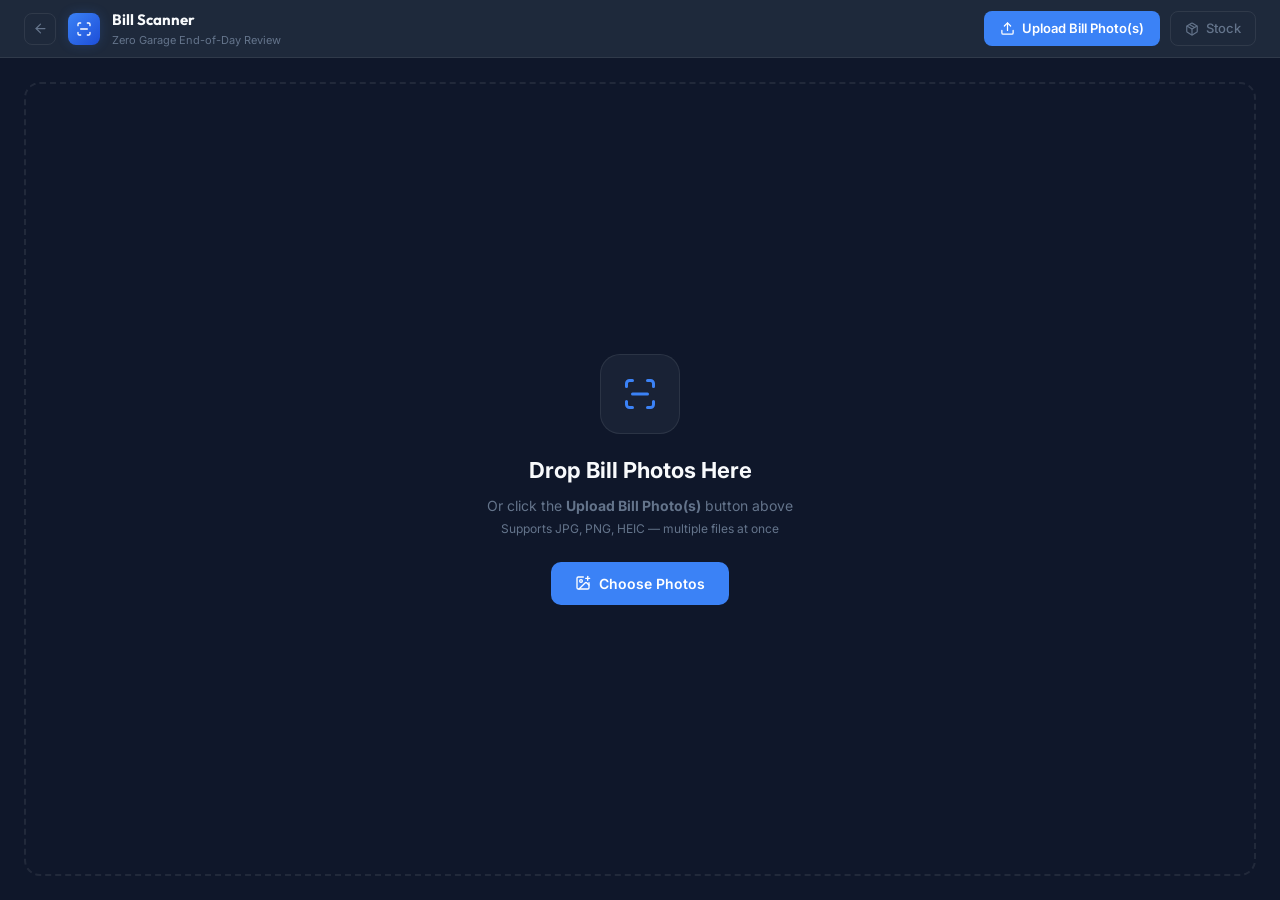
==== commit 2e3e2eee: "Update workshop command center: latest features, scanner, reports, and tests" ====
--- a/static/scan.html
+++ b/static/scan.html
@@ -3,9 +3,10 @@
 <head>
   <meta charset="UTF-8">
   <meta name="viewport" content="width=device-width, initial-scale=1.0">
-  <title>🧾 Bill Scanner — R.O.S.E.</title>
+  <title>🧾 Bill Scanner — Zero Garage</title>
   <link href="https://fonts.googleapis.com/css2?family=Inter:wght@300;400;500;600;700&family=Outfit:wght@600;700;800&display=swap" rel="stylesheet">
-  <script src="https://unpkg.com/lucide@latest"></script>
+  <script src="/static/vendor/lucide-1.59.0.min.js"></script>
+    <script src="/static/auth.js?v=20261017_3"></script>
   <link rel="stylesheet" href="/static/chat.css">
   <link rel="stylesheet" href="/static/scan.css">
 </head>
@@ -18,7 +19,7 @@
       <div class="brand-icon-wrap sm"><i data-lucide="scan-line"></i></div>
       <div>
         <span class="brand-title">Bill Scanner</span>
-        <span class="brand-sub">R.O.S.E. End-of-Day Review</span>
+        <span class="brand-sub">Zero Garage End-of-Day Review</span>
       </div>
     </div>
 
--- a/static/chat.css
+++ b/static/chat.css
@@ -194,6 +194,55 @@
   padding: 8px 14px;
   border-radius: var(--radius-md);
   width: 360px;
+  position: relative;
+}
+
+.global-search-dropdown {
+  position: absolute;
+  top: calc(100% + 6px);
+  left: 0;
+  right: 0;
+  min-width: 440px;
+  background: var(--bg-card-solid, #1e2230);
+  border: 1px solid var(--border, rgba(255, 255, 255, 0.15));
+  border-radius: var(--radius-md, 12px);
+  box-shadow: 0 18px 40px rgba(0, 0, 0, 0.55);
+  z-index: 1000;
+  max-height: 480px;
+  overflow-y: auto;
+  padding: 6px 0;
+  backdrop-filter: blur(14px);
+}
+
+.search-dropdown-group-title {
+  padding: 8px 14px 4px;
+  font-size: 0.72rem;
+  font-weight: 700;
+  text-transform: uppercase;
+  letter-spacing: 0.06em;
+  color: var(--text-muted);
+  border-top: 1px solid rgba(255, 255, 255, 0.05);
+}
+.search-dropdown-group-title:first-child {
+  border-top: none;
+}
+
+.search-dropdown-item {
+  display: flex;
+  align-items: center;
+  justify-content: space-between;
+  padding: 8px 14px;
+  cursor: pointer;
+  transition: background 0.12s ease;
+  font-size: 0.84rem;
+  color: var(--text-primary);
+}
+.search-dropdown-item:hover {
+  background: rgba(59, 130, 246, 0.18);
+}
+.search-dropdown-item .item-sub {
+  font-size: 0.75rem;
+  color: var(--text-muted);
 }
 
 .header-search svg { color: var(--text-muted); width: 16px; height: 16px; }
@@ -236,9 +285,106 @@
   display: inline-flex;
   align-items: center;
   gap: 6px;
+  transition: all 0.2s ease;
 }
 
 .btn-secondary:hover { background: rgba(255, 255, 255, 0.12); }
+
+.btn-outline {
+  font-family: inherit;
+  background: rgba(255, 255, 255, 0.06);
+  color: #f1f5f9;
+  border: 1px solid rgba(255, 255, 255, 0.15);
+  padding: 8px 16px;
+  border-radius: var(--radius-sm);
+  font-size: 0.88rem;
+  font-weight: 500;
+  cursor: pointer;
+  display: inline-flex;
+  align-items: center;
+  gap: 6px;
+  transition: all 0.2s ease;
+  outline: none;
+}
+
+.btn-outline:hover {
+  background: rgba(255, 255, 255, 0.12);
+  border-color: rgba(255, 255, 255, 0.3);
+  color: #ffffff;
+  transform: translateY(-1px);
+  box-shadow: 0 4px 12px rgba(0, 0, 0, 0.2);
+}
+
+.btn-outline:active {
+  transform: translateY(0);
+}
+
+.btn-outline-sm {
+  font-family: inherit;
+  background: rgba(255, 255, 255, 0.06);
+  color: #94a3b8;
+  border: 1px solid rgba(255, 255, 255, 0.15);
+  padding: 6px 12px;
+  border-radius: var(--radius-sm);
+  cursor: pointer;
+  display: inline-flex;
+  align-items: center;
+  justify-content: center;
+  transition: all 0.15s ease;
+  outline: none;
+}
+
+.btn-outline-sm:hover {
+  background: rgba(255, 255, 255, 0.14);
+  border-color: rgba(255, 255, 255, 0.3);
+  color: #ffffff;
+}
+
+.btn-outline i, .btn-outline svg {
+  width: 16px;
+  height: 16px;
+}
+
+.btn-outline-sm i, .btn-outline-sm svg {
+  width: 16px;
+  height: 16px;
+}
+
+/* Spacing Utilities */
+.mt-1 { margin-top: 4px; }
+.mt-2 { margin-top: 8px; }
+.mt-3 { margin-top: 12px; }
+.mt-4 { margin-top: 16px; }
+.mb-1 { margin-bottom: 4px; }
+.mb-2 { margin-bottom: 8px; }
+.mb-3 { margin-bottom: 12px; }
+.mb-4 { margin-bottom: 16px; }
+.ml-1 { margin-left: 4px; }
+.ml-2 { margin-left: 8px; }
+.mr-1 { margin-right: 4px; }
+.mr-2 { margin-right: 8px; }
+
+.btn-scanner-inline {
+  background: rgba(99, 179, 237, 0.08);
+  color: #63b3ed;
+  border: 1px solid rgba(99, 179, 237, 0.35);
+  padding: 8px 14px;
+  border-radius: var(--radius-sm);
+  font-size: 0.88rem;
+  font-weight: 500;
+  cursor: pointer;
+  display: inline-flex;
+  align-items: center;
+  gap: 6px;
+  transition: all 0.2s;
+}
+.btn-scanner-inline:hover {
+  background: rgba(99, 179, 237, 0.18);
+  border-color: rgba(99, 179, 237, 0.65);
+}
+.btn-scanner-inline i { width: 16px; height: 16px; }
+
+
 
 .btn-icon {
   width: 36px; height: 36px;
@@ -268,6 +414,7 @@
 .tab-content {
   flex: 1;
   padding: 24px;
+  padding-bottom: 96px;
   overflow-y: auto;
   display: none;
 }
@@ -481,8 +628,9 @@
   bottom: 0;
   right: 24px;
   width: 480px;
+  max-width: calc(100vw - 32px);
   background: #1e293b;
-  border: 1px solid var(--accent);
+  border: 1px solid rgba(99, 102, 241, 0.4);
   border-bottom: none;
   border-radius: 16px 16px 0 0;
   box-shadow: 0 -8px 32px rgba(0, 0, 0, 0.5);
@@ -491,43 +639,103 @@
 }
 
 .ai-copilot-drawer.collapsed {
-  transform: translateY(calc(100% - 56px));
+  transform: translateY(calc(100% - 58px));
 }
 
 .copilot-header {
-  height: 56px;
+  height: 58px;
   padding: 0 16px;
   display: flex;
   align-items: center;
   justify-content: space-between;
-  background: linear-gradient(135deg, rgba(37, 99, 235, 0.2), rgba(30, 41, 59, 0.9));
+  gap: 10px;
+  background: linear-gradient(135deg, rgba(37, 99, 235, 0.25), rgba(30, 41, 59, 0.95));
   border-radius: 16px 16px 0 0;
   cursor: pointer;
   border-bottom: 1px solid var(--border);
-}
-
-.copilot-title { display: flex; align-items: center; gap: 10px; }
+  user-select: none;
+}
+
+.copilot-title {
+  display: flex;
+  align-items: center;
+  gap: 10px;
+  flex: 1;
+  min-width: 0;
+  overflow: hidden;
+}
+
 .copilot-avatar {
-  width: 32px; height: 32px;
+  width: 32px;
+  height: 32px;
   border-radius: 50%;
-  background: var(--accent);
-  display: flex; align-items: center; justify-content: center;
+  background: linear-gradient(135deg, #3b82f6, #6366f1);
+  display: flex;
+  align-items: center;
+  justify-content: center;
   color: white;
-}
-
-.copilot-title strong { font-size: 0.9rem; color: var(--text-primary); }
-.copilot-title small { display: block; font-size: 0.72rem; color: var(--text-secondary); }
-
-.copilot-controls { display: flex; align-items: center; gap: 8px; }
+  flex-shrink: 0;
+  box-shadow: 0 0 10px rgba(59, 130, 246, 0.3);
+}
+
+.copilot-title-info {
+  display: flex;
+  flex-direction: column;
+  min-width: 0;
+  flex: 1;
+}
+
+.copilot-title-info strong {
+  font-size: 0.88rem;
+  color: var(--text-primary);
+  font-weight: 700;
+  white-space: nowrap;
+}
+
+.copilot-title-info small {
+  display: block;
+  font-size: 0.69rem;
+  color: var(--text-secondary);
+  white-space: nowrap;
+  overflow: hidden;
+  text-overflow: ellipsis;
+  max-width: 240px;
+}
+
+.copilot-controls {
+  display: flex;
+  align-items: center;
+  gap: 6px;
+  flex-shrink: 0;
+}
+
 .kbd-shortcut {
-  font-size: 0.7rem;
+  font-size: 0.68rem;
   background: rgba(0, 0, 0, 0.4);
   padding: 2px 6px;
   border-radius: 4px;
   color: var(--text-muted);
-}
-
-.btn-icon-sm { background: none; border: none; color: var(--text-primary); cursor: pointer; }
+  border: 1px solid rgba(255, 255, 255, 0.08);
+  white-space: nowrap;
+}
+
+.btn-icon-sm {
+  background: rgba(255, 255, 255, 0.06);
+  border: 1px solid rgba(255, 255, 255, 0.1);
+  color: var(--text-primary);
+  cursor: pointer;
+  width: 26px;
+  height: 26px;
+  border-radius: 6px;
+  display: flex;
+  align-items: center;
+  justify-content: center;
+  transition: background 0.15s;
+}
+
+.btn-icon-sm:hover {
+  background: rgba(255, 255, 255, 0.15);
+}
 
 .copilot-body {
   height: 420px;
@@ -618,11 +826,12 @@
 .chip:hover { background: rgba(59, 130, 246, 0.2); border-color: var(--accent); color: #93c5fd; }
 
 .copilot-input-area {
-  padding: 10px;
+  padding: 10px 14px;
   background: #1e293b;
   border-top: 1px solid var(--border);
   display: flex;
-  gap: 8px;
+  align-items: center;
+  gap: 10px;
 }
 
 .copilot-input-area textarea {
@@ -630,21 +839,132 @@
   background: var(--bg-input);
   border: 1px solid var(--border);
   border-radius: var(--radius-sm);
-  padding: 8px 10px;
+  padding: 8px 12px;
   color: var(--text-primary);
   outline: none;
   resize: none;
   font-size: 0.85rem;
+  font-family: inherit;
+  height: 38px;
+  line-height: 1.35;
+  transition: border-color 0.2s, box-shadow 0.2s;
+}
+
+.copilot-input-area textarea:focus {
+  border-color: var(--accent);
+  box-shadow: 0 0 0 2px rgba(59, 130, 246, 0.2);
 }
 
 .send-btn {
-  width: 36px; height: 36px;
+  width: 38px;
+  height: 38px;
   border-radius: var(--radius-sm);
-  background: var(--accent);
+  background: linear-gradient(135deg, #3b82f6, #1d4ed8);
   border: none;
   color: white;
-  display: flex; align-items: center; justify-content: center;
-  cursor: pointer;
+  display: flex;
+  align-items: center;
+  justify-content: center;
+  cursor: pointer;
+  flex-shrink: 0;
+  transition: transform 0.15s, box-shadow 0.15s;
+}
+
+.send-btn:hover {
+  transform: translateY(-1px);
+  box-shadow: 0 4px 12px rgba(59, 130, 246, 0.4);
+}
+
+.chat-img-preview-wrap {
+  padding: 8px 14px 0 14px;
+  background: #1e293b;
+  display: flex;
+  align-items: center;
+  gap: 10px;
+}
+
+.chat-img-preview-box {
+  position: relative;
+  width: 50px;
+  height: 50px;
+  border-radius: 6px;
+  overflow: hidden;
+  border: 1px solid rgba(59, 130, 246, 0.4);
+  background: #0f172a;
+  flex-shrink: 0;
+}
+
+.chat-img-preview-box img {
+  width: 100%;
+  height: 100%;
+  object-fit: cover;
+}
+
+.chat-img-remove-btn {
+  position: absolute;
+  top: 2px;
+  right: 2px;
+  width: 16px;
+  height: 16px;
+  border-radius: 50%;
+  background: rgba(239, 68, 68, 0.95);
+  color: white;
+  border: none;
+  font-size: 10px;
+  line-height: 1;
+  display: flex;
+  align-items: center;
+  justify-content: center;
+  cursor: pointer;
+  padding: 0;
+  box-shadow: 0 2px 4px rgba(0,0,0,0.5);
+}
+
+.chat-img-filename {
+  font-size: 0.75rem;
+  color: #94a3b8;
+  max-width: 250px;
+  overflow: hidden;
+  text-overflow: ellipsis;
+  white-space: nowrap;
+}
+
+.chat-attach-btn {
+  width: 38px;
+  height: 38px;
+  border-radius: var(--radius-sm);
+  background: rgba(255, 255, 255, 0.08);
+  border: 1px solid rgba(255, 255, 255, 0.15);
+  color: #94a3b8;
+  display: flex;
+  align-items: center;
+  justify-content: center;
+  cursor: pointer;
+  flex-shrink: 0;
+  transition: all 0.2s;
+}
+
+.chat-attach-btn:hover {
+  background: rgba(59, 130, 246, 0.2);
+  border-color: #3b82f6;
+  color: #93c5fd;
+  transform: translateY(-1px);
+}
+
+.chat-bubble-img {
+  max-width: 220px;
+  max-height: 160px;
+  border-radius: 8px;
+  margin-top: 8px;
+  cursor: pointer;
+  border: 1px solid rgba(255, 255, 255, 0.15);
+  transition: transform 0.15s, box-shadow 0.15s;
+  display: block;
+}
+
+.chat-bubble-img:hover {
+  transform: scale(1.02);
+  box-shadow: 0 4px 14px rgba(0, 0, 0, 0.5);
 }
 
 /* Modals & Backdrops */
